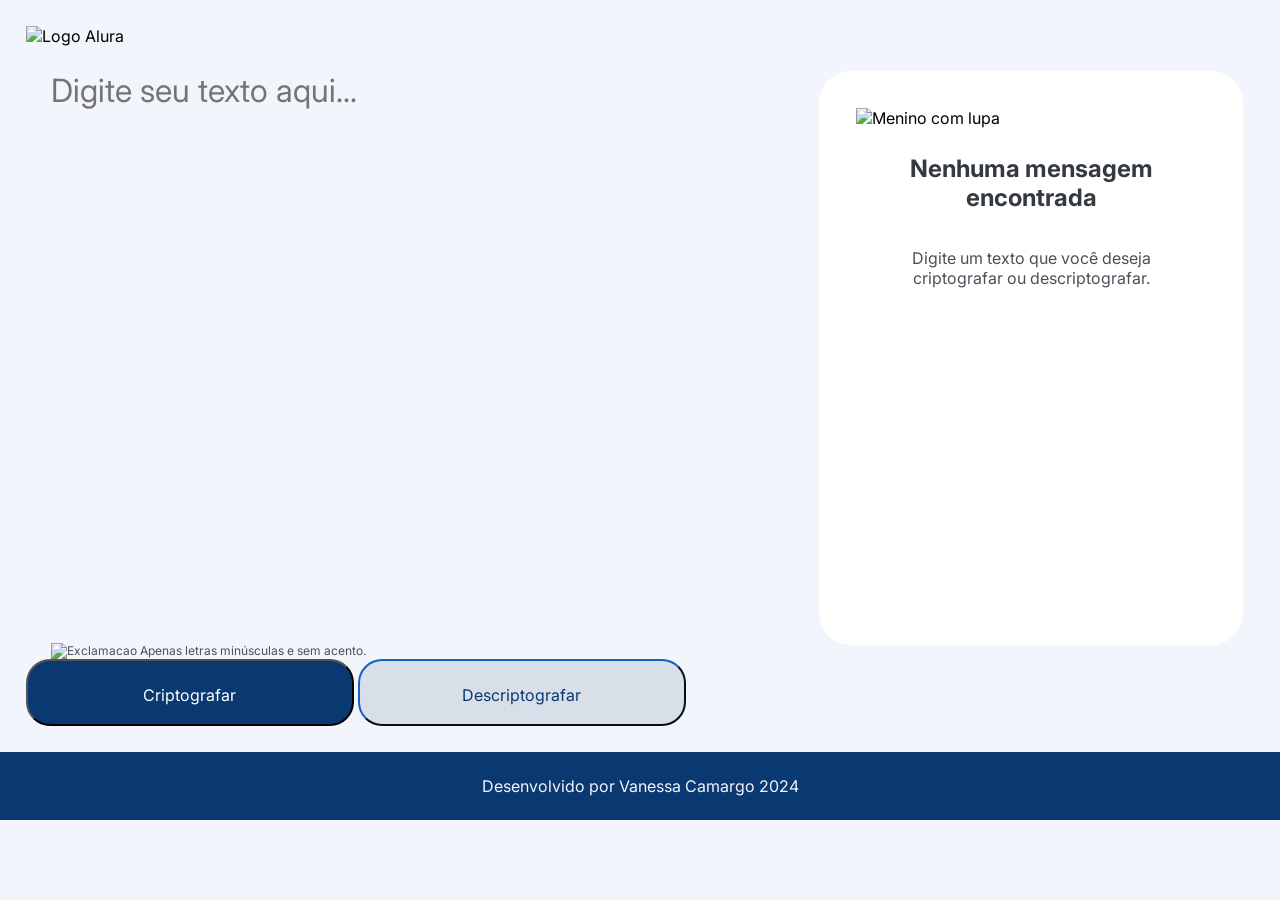
==== index.html @ 2d8472b4 "Add files via upload" ====
<!DOCTYPE html>
<html lang="pt-br">
<head>
    <meta charset="UTF-8">
    <meta name="viewport" content="width=device-width, initial-scale=1.0">
    <meta http-equiv="X-UA-Compatible" content="IE-edge">
    <title>Decodificador ONE T6</title>
    <link rel="stylesheet" href="./style.css">
</head>
<body>
   
<main>
    <header>
        <img class="logo" src="./assets/Logo_alura.png" alt="Logo Alura">
    </header>

    <div class="campo__input">
        <div class="input">
          <textarea
            id="campo__input__texto"
            rows="8"
            cols="35"
            placeholder="Digite seu texto aqui..."
          ></textarea>
          <p class="observacao">
            <img src="assets/exclamacao.png" alt="Exclamacao"/>
            Apenas letras minúsculas e sem acento.
          </p>
        </div> 
    
    <div id="campo__resposta"> 
            <img src="./assets/Lupa.png" alt="Menino com lupa">
            <h2>Nenhuma mensagem encontrada</h2>
            <span>Digite um texto que você deseja criptografar ou descriptografar.</span>
    </div>
    </div>
    <div class="botoes">
        <div class="campo__botoes">
        <button onclick="criptografar()" class="botao__criptografar">Criptografar</button>
        <button onclick="descriptografar()" class="botao__descriptografar">Descriptografar</button>
        </div>
    </div>    
    </main>
<footer>
    <p class="rodape">Desenvolvido por Vanessa Camargo 2024</p>
</footer>    
<script src="script.js"></script>
</body>
</html>
---- style.css ----
@import url('https://fonts.googleapis.com/css2?family=Inter&display=swap');

:root {
    --cor-primaria: #F3F5FC;
    --cor-secundaria:#0A3871;
    --cor-terciaria: #FFFFFF;
    --cor-botao-descriptografar: #D8DFE8;
    --cor-texto-a:#343A40;
    --cor-texto-b: #495057;
}

*{
    margin: 0%;
    padding: 0%;
    font-family: 'Inter' , sans-serif;
}

body {
    box-sizing: border-box;
    background-color: var(--cor-primaria);
}

.logo {
    max-width: 120px;
    max-height: 48px;
    width: auto;
    height: auto;
    padding: 2% 0 0 2%;
}

.campo__input {
    display: flex;
    justify-content: space-between;
    padding: 2% 0 0 4%;
}

#campo__input__texto {
    font-size: 32px;
    color: var(--cor-secundaria);
    background-color: transparent;
    box-shadow: none;
    border: none;
    resize: none;
    outline: 0;
       
}

.observacao {
    font-size: 12px;
    color: var(--cor-texto-b);
    padding-top: 35%;
}

#campo__resposta {
    display: flex;
    flex-direction: column;
    background-color: var(--cor-terciaria);
    border-radius: 32px;
    width: 350px;
    height: 500px;
    margin-right: 3%;
    gap: 3%;
    padding: 3%;
}

#campo__resposta h2 {
    text-align: center;
    font-size: 24px;
    color: var(--cor-texto-a);
    padding: 3%;
}

#campo__resposta span {
    text-align: center;
    font-size: 16px;
    color: var(--cor-texto-b);
    padding: 3%;
}

.campo__resposta__imagem {
    max-width: 336px;
    max-height: 304px;
    width: auto;
    height: auto;
}

.botao__criptografar {
    background-color: var(--cor-secundaria);
    border-radius: 24px;
    width: 328px;
    height: 67px;
    padding: 24px;
    color: var(--cor-terciaria);
    font-size: 16px;
    text-align: center;
    margin-left: 2%;
    margin-bottom: 2%;
}

.botao__descriptografar {
    background-color: var(--cor-botao-descriptografar);
    border-color: var(--cor-secundaria);
    border-radius: 24px;
    width: 328px;
    height: 67px;
    padding: 24px;
    color: var(--cor-secundaria);
    font-size: 16px;
    text-align: center;
}

#campo__output__texto {
    font-size: 24px;
    font-weight: 400;
    color: var(--cor-texto-b);
    background-color: transparent;
    box-shadow: none;
    border: none;
    resize: none;
    outline: 0;
}

.botao__copiar {
    background-color: var(--cor-terciaria);
    border-color: var(--cor-secundaria);
    border-radius: 24px;
    width: 336px;
    height: 67px;
    color: var(--cor-secundaria);
    font-size: 16px;
    margin-left: 2%;
    margin-top: 60%;
}

.rodape {
    background-color: var(--cor-secundaria);
    color: var(--cor-primaria);
    text-align: center;
    padding: 24px;
}
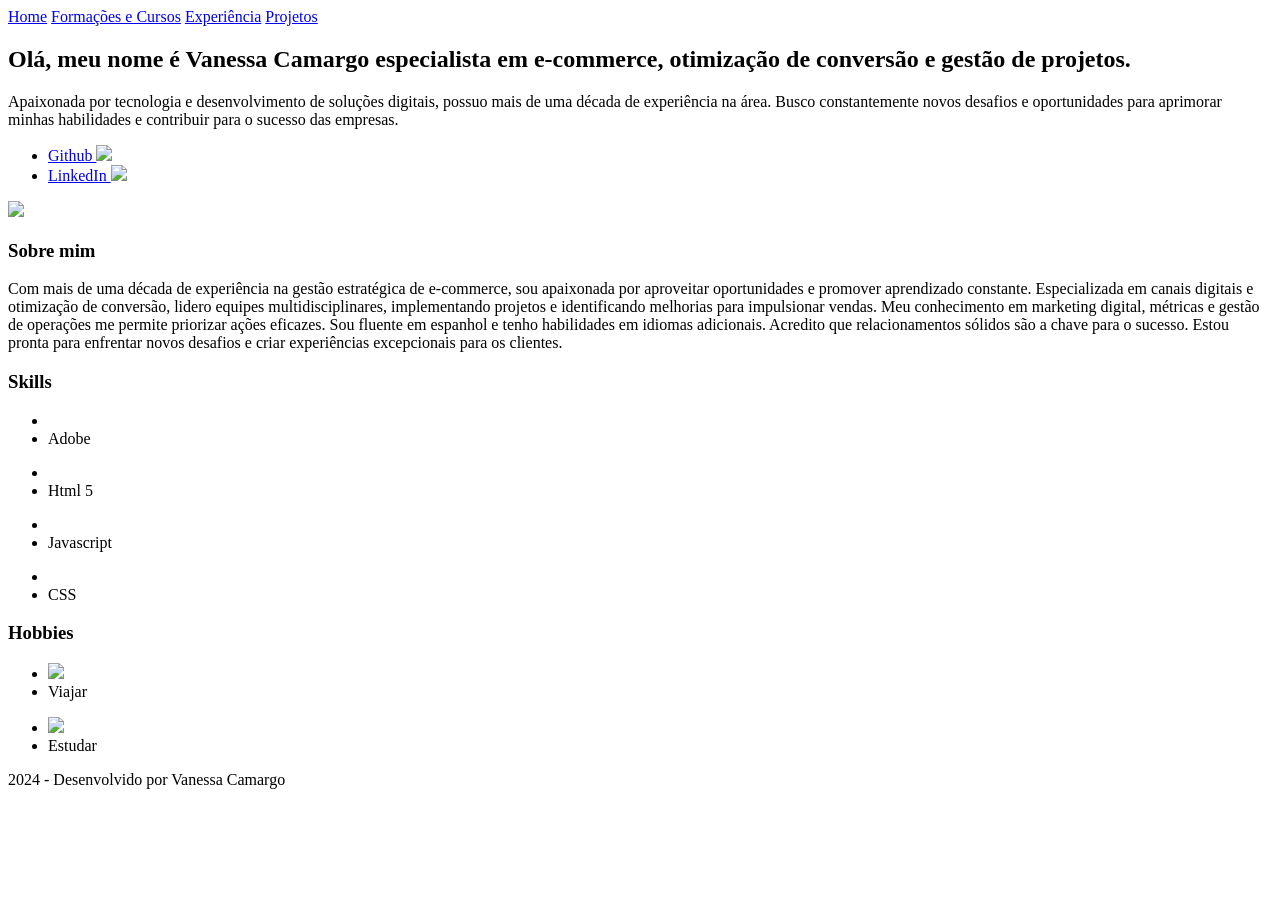
==== commit 98186a0d: "Corrigindo links para outras páginas" ====
--- a/index.html
+++ b/index.html
@@ -2,48 +2,105 @@
 <html lang="pt-br">
 <head>
     <meta charset="UTF-8">
+    <meta http-equiv="X-UA-Compatible" content="IE=edge">
     <meta name="viewport" content="width=device-width, initial-scale=1.0">
-    <meta http-equiv="X-UA-Compatible" content="IE-edge">
-    <title>Decodificador ONE T6</title>
-    <link rel="stylesheet" href="./style.css">
+    <link rel="preconnect" href="https://fonts.googleapis.com">
+    <link rel="preconnect" href="https://fonts.gstatic.com" crossorigin>
+    <link href="https://fonts.googleapis.com/css?family=Raleway:wght@400;700&display=swap" rel="stylesheet">
+    <link rel="stylesheet" href="main.css">
+    <title>Portifólio Vanessa Camargo</title>
 </head>
 <body>
-   
-<main>
-    <header>
-        <img class="logo" src="./assets/Logo_alura.png" alt="Logo Alura">
+
+    <header class="cabecalho">
+        <nav class="cabecalho-menu">
+                <a class="cabecalho-menu-link" href="index.html">Home</a>
+                <a class="cabecalho-menu-link" href="formacoes.html">Formações e Cursos</a>
+                <a class="cabecalho-menu-link" href="experiencia.html">Experiência</a>
+                <a class="cabecalho-menu-link" href="projetos.html">Projetos</a>
+        </nav>
     </header>
 
-    <div class="campo__input">
-        <div class="input">
-          <textarea
-            id="campo__input__texto"
-            rows="8"
-            cols="35"
-            placeholder="Digite seu texto aqui..."
-          ></textarea>
-          <p class="observacao">
-            <img src="assets/exclamacao.png" alt="Exclamacao"/>
-            Apenas letras minúsculas e sem acento.
+      <main>
+        <section class="profile">
+            <div class="profile-container">
+            <h2 class="profile-title">Olá, meu nome é Vanessa Camargo especialista em e-commerce, otimização de conversão e gestão de projetos.</h2>
+            <p class="profile-text">Apaixonada por tecnologia e desenvolvimento de soluções digitais, possuo mais de uma década de experiência na área. 
+              Busco constantemente novos desafios e oportunidades para aprimorar minhas habilidades e contribuir para o sucesso das empresas.</
           </p>
-        </div> 
-    
-    <div id="campo__resposta"> 
-            <img src="./assets/Lupa.png" alt="Menino com lupa">
-            <h2>Nenhuma mensagem encontrada</h2>
-            <span>Digite um texto que você deseja criptografar ou descriptografar.</span>
-    </div>
-    </div>
-    <div class="botoes">
-        <div class="campo__botoes">
-        <button onclick="criptografar()" class="botao__criptografar">Criptografar</button>
-        <button onclick="descriptografar()" class="botao__descriptografar">Descriptografar</button>
+            <ul class="profile-network">
+              <li class="profile-network-item"><a href="https://github.com/CamargoVanessa">Github <img class="profile-network-img" src="assets\github.png"></a></li>
+              <li class="profile-network-item"><a href="https://www.linkedin.com/in/vanessacamargo/">LinkedIn <img class="profile-network-img"  src="assets\linkedin.png"></a></li>
+            </ul>
+          </div>
+          <img class="profile-img" src="assets\profile.png">
+        </section>
+
+        <section class="sobremim">
+            <h3 class="about-title">Sobre mim</h3>
+            <p class="about-paragraph">Com mais de uma década de experiência na gestão estratégica de e-commerce, sou apaixonada por aproveitar oportunidades e promover aprendizado constante. Especializada em canais digitais e otimização de conversão, lidero equipes multidisciplinares, implementando projetos e identificando melhorias para impulsionar vendas. Meu conhecimento em marketing digital, métricas e gestão de operações me permite priorizar ações eficazes. Sou fluente em espanhol e tenho habilidades em idiomas adicionais. Acredito que relacionamentos sólidos são a chave para o sucesso. Estou pronta para enfrentar novos desafios e criar experiências excepcionais para os clientes.</p>
+        </section>
+
+        <section class="skills">
+            <h3 class="skills-title">Skills</h3>
+            <div class="skills-line">
+              <div>
+                <ul class="skills-box">
+                  <li class="skills-img"><img src="assets\adobe.png" alt=""> </li>
+                  <li class="skills-name">Adobe</li>
+                </ul>
+              </div>
+
+              <div>
+                <ul class="skills-box">
+                  <li class="skills-img"><img src="assets\html.png" alt=""> </li>
+                  <li class="skills-name"> Html 5</li>
+                </ul>
+              </div>
+              
+
+            <div>
+            <ul class="skills-box">
+              <li class="skills-img"><img src="assets\js_icon.png" alt=""> </li>
+              <li class="skills-name"> Javascript</li>
+            </ul>
+          </div>
+
+          <div>
+            <ul class="skills-box">
+              <li class="skills-img"><img src="assets\css_icon.png" alt=""> </li>
+              <li class="skills-name"> CSS</li>
+            </ul>
+          </div>
         </div>
-    </div>    
+        </section>
+
+        <section class="hobbies">
+            <h3 class="hobbies-title">Hobbies</h3>
+            <div class="hobbies-line">
+              <div>
+                <ul class="hobbies-box">
+                  <li class="hobbies-img"><img src="assets\viagens_icon.png"></li>
+                  <li class="hobbies-name">Viajar</li>
+                </ul>
+              </div>
+
+             <div>
+                <ul class="hobbies-box">
+                  <li class="hobbies-img"><img src="assets\estudos_icon.png"></li>
+                  <li class="hobbies-name">Estudar</li>
+                </ul>
+              </div>
+        </section>
     </main>
-<footer>
-    <p class="rodape">Desenvolvido por Vanessa Camargo 2024</p>
-</footer>    
-<script src="script.js"></script>
-</body>
-</html>+
+    <footer>
+      <section class="rodapé">
+          <div class=" footer__rodape">
+          <p>2024 - Desenvolvido por Vanessa Camargo</p>
+          </div>
+      </section>
+  </footer>
+  </body>
+  </html>
+
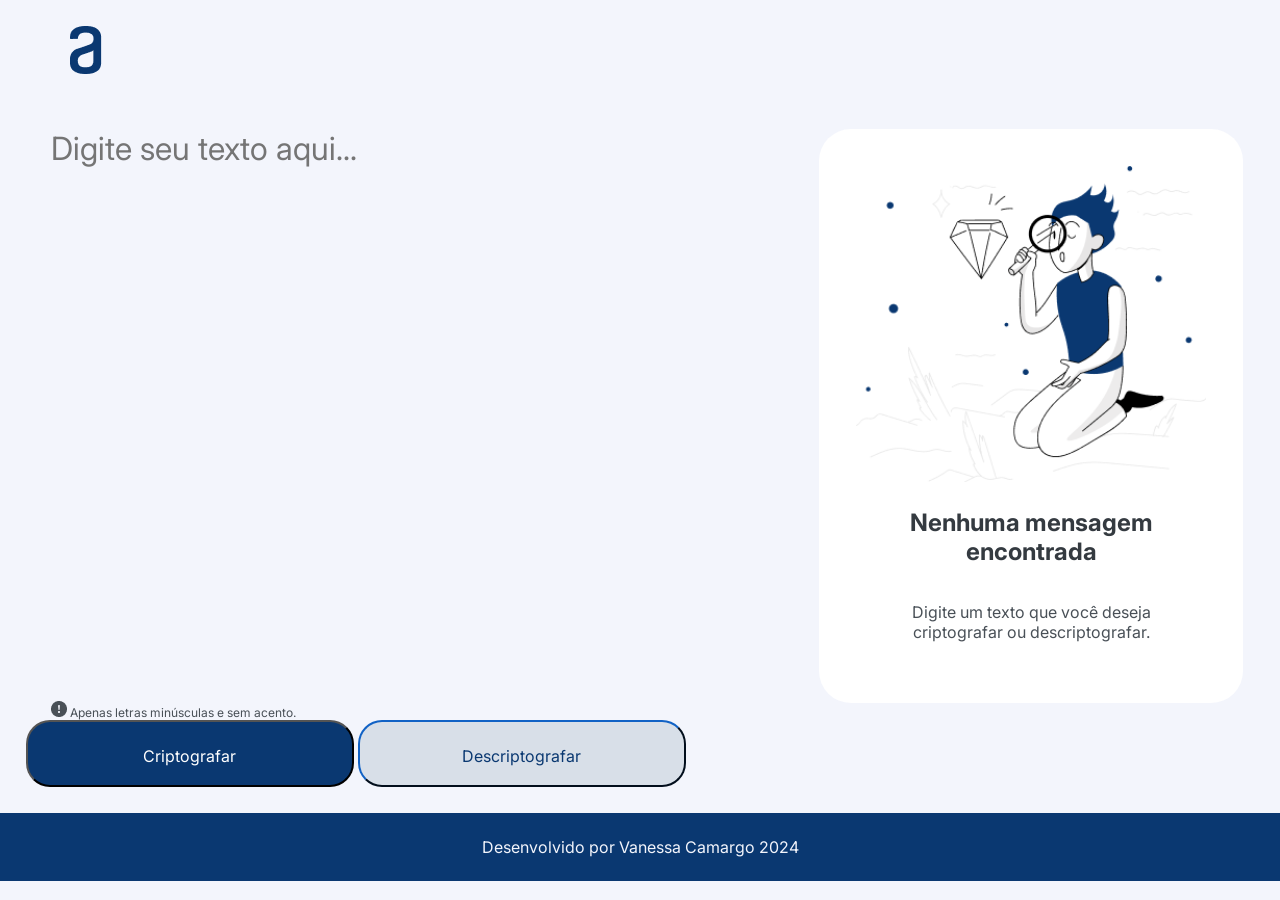
==== commit 4d7d1fdc: "Correção de arquivos" ====
--- a/index.html
+++ b/index.html
@@ -1,106 +1,55 @@
 <!DOCTYPE html>
 <html lang="pt-br">
-<head>
-    <meta charset="UTF-8">
-    <meta http-equiv="X-UA-Compatible" content="IE=edge">
-    <meta name="viewport" content="width=device-width, initial-scale=1.0">
-    <link rel="preconnect" href="https://fonts.googleapis.com">
-    <link rel="preconnect" href="https://fonts.gstatic.com" crossorigin>
-    <link href="https://fonts.googleapis.com/css?family=Raleway:wght@400;700&display=swap" rel="stylesheet">
-    <link rel="stylesheet" href="main.css">
-    <title>Portifólio Vanessa Camargo</title>
-</head>
-<body>
+  <head>
+    <meta charset="UTF-8" />
+    <meta name="viewport" content="width=device-width, initial-scale=1.0" />
+    <meta http-equiv="X-UA-Compatible" content="IE=edge" />
+    <title>Decodificador ONE T6</title>
+    <link rel="stylesheet" href="./style.css" />
+  </head>
+  <body>
+    <main>
+      <header>
+        <img class="logo" src="./assets/Logo_alura.png" alt="Logo Alura" />
+      </header>
 
-    <header class="cabecalho">
-        <nav class="cabecalho-menu">
-                <a class="cabecalho-menu-link" href="index.html">Home</a>
-                <a class="cabecalho-menu-link" href="formacoes.html">Formações e Cursos</a>
-                <a class="cabecalho-menu-link" href="experiencia.html">Experiência</a>
-                <a class="cabecalho-menu-link" href="projetos.html">Projetos</a>
-        </nav>
-    </header>
+      <div class="campo__input">
+        <div class="input">
+          <textarea
+            id="campo__input__texto"
+            rows="8"
+            cols="35"
+            placeholder="Digite seu texto aqui..."
+          ></textarea>
+          <p class="observacao">
+            <img src="assets/exclamacao.png" alt="Exclamacao"/>
+            Apenas letras minúsculas e sem acento.
+          </p>
+        </div>
 
-      <main>
-        <section class="profile">
-            <div class="profile-container">
-            <h2 class="profile-title">Olá, meu nome é Vanessa Camargo especialista em e-commerce, otimização de conversão e gestão de projetos.</h2>
-            <p class="profile-text">Apaixonada por tecnologia e desenvolvimento de soluções digitais, possuo mais de uma década de experiência na área. 
-              Busco constantemente novos desafios e oportunidades para aprimorar minhas habilidades e contribuir para o sucesso das empresas.</
-          </p>
-            <ul class="profile-network">
-              <li class="profile-network-item"><a href="https://github.com/CamargoVanessa">Github <img class="profile-network-img" src="assets\github.png"></a></li>
-              <li class="profile-network-item"><a href="https://www.linkedin.com/in/vanessacamargo/">LinkedIn <img class="profile-network-img"  src="assets\linkedin.png"></a></li>
-            </ul>
-          </div>
-          <img class="profile-img" src="assets\profile.png">
-        </section>
-
-        <section class="sobremim">
-            <h3 class="about-title">Sobre mim</h3>
-            <p class="about-paragraph">Com mais de uma década de experiência na gestão estratégica de e-commerce, sou apaixonada por aproveitar oportunidades e promover aprendizado constante. Especializada em canais digitais e otimização de conversão, lidero equipes multidisciplinares, implementando projetos e identificando melhorias para impulsionar vendas. Meu conhecimento em marketing digital, métricas e gestão de operações me permite priorizar ações eficazes. Sou fluente em espanhol e tenho habilidades em idiomas adicionais. Acredito que relacionamentos sólidos são a chave para o sucesso. Estou pronta para enfrentar novos desafios e criar experiências excepcionais para os clientes.</p>
-        </section>
-
-        <section class="skills">
-            <h3 class="skills-title">Skills</h3>
-            <div class="skills-line">
-              <div>
-                <ul class="skills-box">
-                  <li class="skills-img"><img src="assets\adobe.png" alt=""> </li>
-                  <li class="skills-name">Adobe</li>
-                </ul>
-              </div>
-
-              <div>
-                <ul class="skills-box">
-                  <li class="skills-img"><img src="assets\html.png" alt=""> </li>
-                  <li class="skills-name"> Html 5</li>
-                </ul>
-              </div>
-              
-
-            <div>
-            <ul class="skills-box">
-              <li class="skills-img"><img src="assets\js_icon.png" alt=""> </li>
-              <li class="skills-name"> Javascript</li>
-            </ul>
-          </div>
-
-          <div>
-            <ul class="skills-box">
-              <li class="skills-img"><img src="assets\css_icon.png" alt=""> </li>
-              <li class="skills-name"> CSS</li>
-            </ul>
-          </div>
+        <div id="campo__resposta">
+          <img src="./assets/Lupa.png" alt="Menino com lupa" />
+          <h2>Nenhuma mensagem encontrada</h2>
+          <span
+            >Digite um texto que você deseja criptografar ou
+            descriptografar.</span
+          >
         </div>
-        </section>
-
-        <section class="hobbies">
-            <h3 class="hobbies-title">Hobbies</h3>
-            <div class="hobbies-line">
-              <div>
-                <ul class="hobbies-box">
-                  <li class="hobbies-img"><img src="assets\viagens_icon.png"></li>
-                  <li class="hobbies-name">Viajar</li>
-                </ul>
-              </div>
-
-             <div>
-                <ul class="hobbies-box">
-                  <li class="hobbies-img"><img src="assets\estudos_icon.png"></li>
-                  <li class="hobbies-name">Estudar</li>
-                </ul>
-              </div>
-        </section>
+      </div>
+      <div class="botoes">
+        <div class="campo__botoes">
+          <button onclick="criptografar()" class="botao__criptografar">
+            Criptografar
+          </button>
+          <button onclick="descriptografar()" class="botao__descriptografar">
+            Descriptografar
+          </button>
+        </div>
+      </div>
     </main>
-
     <footer>
-      <section class="rodapé">
-          <div class=" footer__rodape">
-          <p>2024 - Desenvolvido por Vanessa Camargo</p>
-          </div>
-      </section>
-  </footer>
+      <p class="rodape">Desenvolvido por Vanessa Camargo 2024</p>
+    </footer>
+    <script src="script.js"></script>
   </body>
-  </html>
-
+</html>
--- a/style.css
+++ b/style.css
@@ -0,0 +1,139 @@
+@import url('https://fonts.googleapis.com/css2?family=Inter&display=swap');
+
+:root {
+    --cor-primaria: #F3F5FC;
+    --cor-secundaria:#0A3871;
+    --cor-terciaria: #FFFFFF;
+    --cor-botao-descriptografar: #D8DFE8;
+    --cor-texto-a:#343A40;
+    --cor-texto-b: #495057;
+}
+
+*{
+    margin: 0%;
+    padding: 0%;
+    font-family: 'Inter' , sans-serif;
+}
+
+body {
+    box-sizing: border-box;
+    background-color: var(--cor-primaria);
+}
+
+.logo {
+    max-width: 120px;
+    max-height: 48px;
+    width: auto;
+    height: auto;
+    padding: 2% 0 0 2%;
+}
+
+.campo__input {
+    display: flex;
+    justify-content: space-between;
+    padding: 4% 0 0 4%;
+}
+
+#campo__input__texto {
+    font-size: 32px;
+    color: var(--cor-secundaria);
+    background-color: transparent;
+    box-shadow: none;
+    border: none;
+    resize: none;
+    outline: 0;
+}
+
+.observacao {
+    font-size: 12px;
+    color: var(--cor-texto-b);
+    padding-top: 35%;
+}
+
+#campo__resposta {
+    display: flex;
+    flex-direction: column;
+    background-color: var(--cor-terciaria);
+    border-radius: 32px;
+    width: 350px;
+    height: 500px;
+    margin-right: 3%;
+    gap: 3%;
+    padding: 3%;
+    grid-row: auto;
+    grid-column: auto;
+}
+#campo__resposta h2 {
+    text-align: center;
+    font-size: 24px;
+    color: var(--cor-texto-a);
+    padding: 3%;
+}
+
+#campo__resposta span {
+    text-align: center;
+    font-size: 16px;
+    color: var(--cor-texto-b);
+    padding: 3%;
+}
+
+.campo__resposta__imagem {
+    max-width: 336px;
+    max-height: 304px;
+    width: auto;
+    height: auto;
+}
+
+.botao__criptografar {
+    background-color: var(--cor-secundaria);
+    border-radius: 24px;
+    width: 328px;
+    height: 67px;
+    padding: 24px;
+    color: var(--cor-terciaria);
+    font-size: 16px;
+    text-align: center;
+    margin-left: 2%;
+    margin-bottom: 2%;
+}
+
+.botao__descriptografar {
+    background-color: var(--cor-botao-descriptografar);
+    border-color: var(--cor-secundaria);
+    border-radius: 24px;
+    width: 328px;
+    height: 67px;
+    padding: 24px;
+    color: var(--cor-secundaria);
+    font-size: 16px;
+    text-align: center;
+}
+
+#campo__output__texto {
+    font-size: 24px;
+    font-weight: 400;
+    color: var(--cor-texto-b);
+    background-color: transparent;
+    box-shadow: none;
+    border: none;
+    resize: none;
+    outline: 0;
+}
+
+.botao__copiar {
+    background-color: var(--cor-terciaria);
+    border-color: var(--cor-secundaria);
+    border-radius: 24px;
+    width: 336px;
+    height: 67px;
+    color: var(--cor-secundaria);
+    font-size: 16px;
+    margin-left: 2%;
+}
+
+.rodape {
+    background-color: var(--cor-secundaria);
+    color: var(--cor-primaria);
+    text-align: center;
+    padding: 24px;
+}
